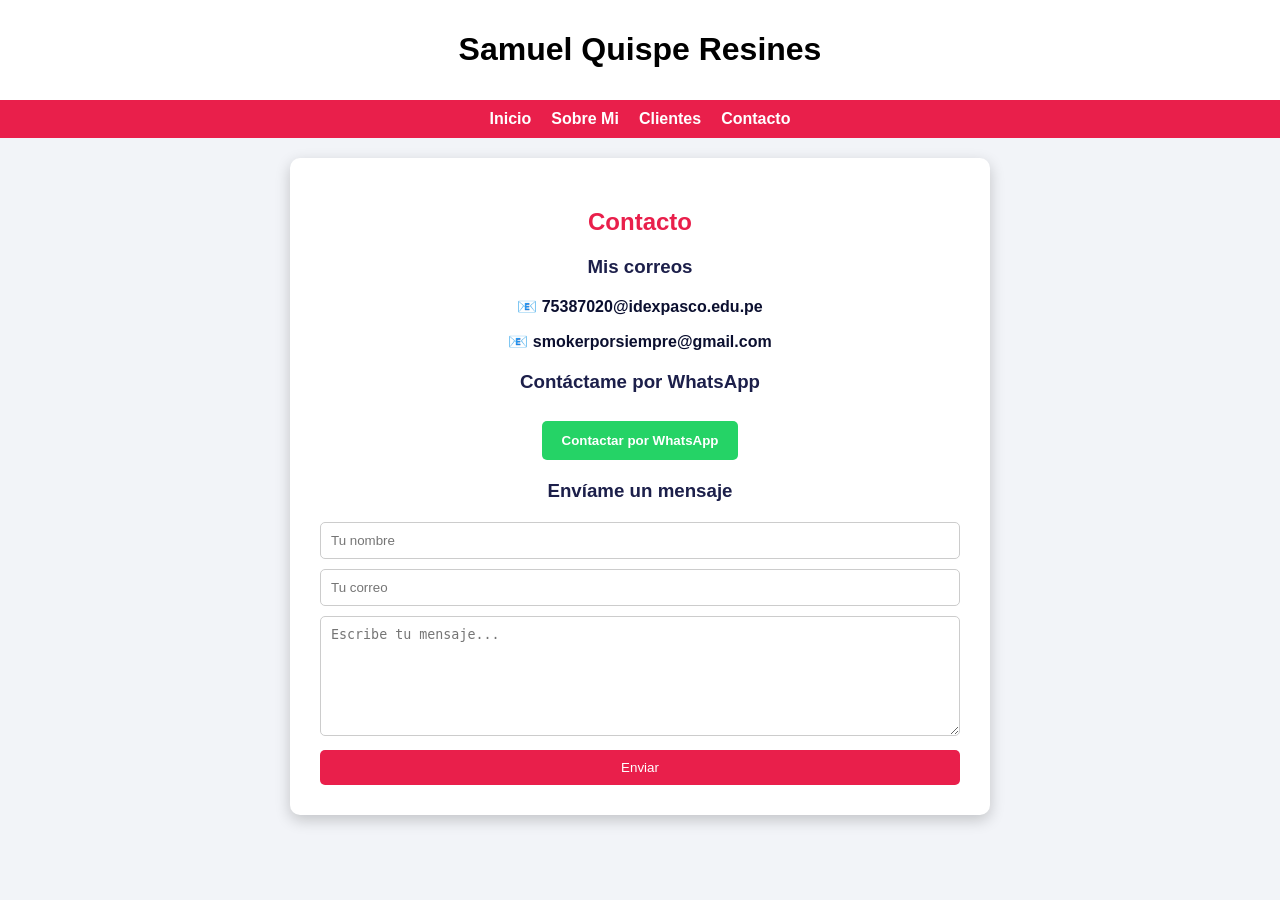
==== contacto.html @ f8db615c "Primer commit del proyecto web" ====
<!DOCTYPE html>
<html lang="es">
<head>
    <meta charset="UTF-8">
    <meta name="viewport" content="width=device-width, initial-scale=1.0">
    <title>Contacto</title>

    <!-- CSS -->
    <link rel="stylesheet" href="CSS/stylecontacto.css">
</head>
<body>

    <!-- HEADER -->
    <header>
        <h1>Samuel Quispe Resines</h1>
    </header>

    <!-- NAV -->
    <nav>
        <a href="index.html">Inicio</a>
        <a href="sobremi.html">Sobre Mi</a>
        <a href="clientes.html">Clientes</a>
        <a href="contacto.html">Contacto</a>
    </nav>

    <!-- MAIN -->
    <main>

        <h2>Contacto</h2>

        <!-- CORREOS -->
        <section class="correos">
            <h3>Mis correos</h3>

            <p>
                📧 <a href="mailto:75387020@idexpasco.edu.pe">
                75387020@idexpasco.edu.pe</a>
            </p>

            <p>
                📧 <a href="mailto:smokerporsiempre@gmail.com">
                smokerporsiempre@gmail.com</a>
            </p>
        </section>

        <!-- WHATSAPP -->
        <section class="whatsapp">
            <h3>Contáctame por WhatsApp</h3>

            <a href="https://wa.me/51997272793" target="_blank">
                <button>Contactar por WhatsApp</button>
            </a>
        </section>

        <!-- FORMULARIO FUNCIONAL -->
        <section class="formulario">
            <h3>Envíame un mensaje</h3>

            <form action="https://formspree.io/f/xwpogqyr" method="POST">
                
                <input type="text" name="nombre" placeholder="Tu nombre" required>

                <input type="email" name="email" placeholder="Tu correo" required>

                <textarea name="mensaje" placeholder="Escribe tu mensaje..." required></textarea>

                <button type="submit">Enviar</button>

            </form>
        </section>

    </main>

</body>
</html>
---- CSS/stylecontacto.css ----
/* VARIABLES */
:root {
    --blanco: #ffffff;
    --oscuro: #0b0f2f;
    --primario: #1c1f4a;
    --secundario: #e91f4b;
    --grisClaro: #f2f4f8;
}

/* RESET */
html {
    font-size: 62.5%;
    box-sizing: border-box;
}
*, *:before, *:after {
    box-sizing: inherit;
}

/* BODY */
body {
    font-size: 16px;
    font-family: Arial, Helvetica, sans-serif;
    background-color: var(--grisClaro);
    margin: 0;
}

/* HEADER */
header {
    text-align: center;
    background-color: var(--blanco);
    padding: 1rem;
    font-weight: bold;
}

/* NAV */
nav {
    background-color: var(--secundario);
    display: flex;
    justify-content: center;
    gap: 2rem;
    padding: 1rem;
}

nav a {
    color: var(--blanco);
    text-decoration: none;
    font-weight: bold;
}

nav a:hover {
    text-decoration: underline;
}

/* MAIN */
main {
    max-width: 700px;
    margin: 2rem auto;
    background-color: var(--blanco);
    padding: 3rem;
    border-radius: 1rem;
    box-shadow: 0px 5px 15px rgba(0,0,0,0.2);
    text-align: center;
}

/* TITULOS */
h2 {
    color: var(--secundario);
    margin-bottom: 2rem;
}

h3 {
    margin-top: 2rem;
    color: var(--primario);
}

/* CORREOS */
.correos a {
    color: var(--oscuro);
    text-decoration: none;
    font-weight: bold;
}

.correos a:hover {
    color: var(--secundario);
}

/* WHATSAPP */
.whatsapp button {
    background-color: #25D366;
    color: white;
    border: none;
    padding: 1.2rem 2rem;
    border-radius: .5rem;
    cursor: pointer;
    margin-top: 1rem;
    font-weight: bold;
}

.whatsapp button:hover {
    transform: scale(1.05);
}

/* FORMULARIO */
.formulario form {
    margin-top: 2rem;
}

.formulario input,
.formulario textarea {
    width: 100%;
    margin-bottom: 1rem;
    padding: 1rem;
    border-radius: .5rem;
    border: 1px solid #ccc;
}

.formulario textarea {
    height: 120px;
}

/* BOTON */
.formulario button {
    background-color: var(--secundario);
    color: white;
    border: none;
    padding: 1rem;
    width: 100%;
    border-radius: .5rem;
    cursor: pointer;
}

.formulario button:hover {
    background-color: var(--primario);
}
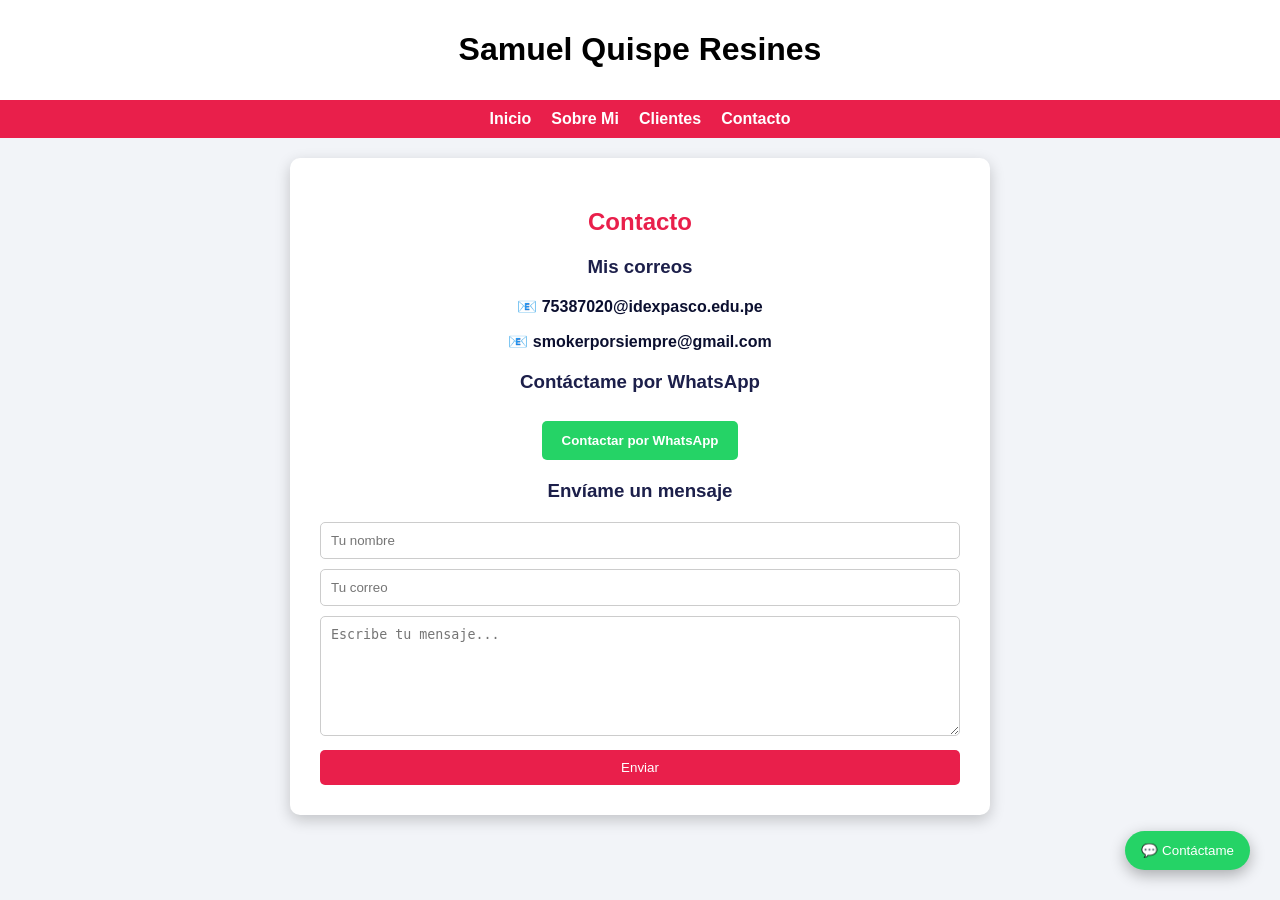
==== commit 104021b2: "Modificando y aumentado js" ====
--- a/contacto.html
+++ b/contacto.html
@@ -8,6 +8,7 @@
     <!-- CSS -->
     <link rel="stylesheet" href="CSS/stylecontacto.css">
 </head>
+<script src="js/script.js"></script>
 <body>
 
     <!-- HEADER -->
@@ -71,5 +72,8 @@
 
     </main>
 
+    <!-- BOTÓN CHAT (AGREGADO 👇) -->
+    <button id="btnChat">💬 Contáctame</button>
+
 </body>
 </html>
--- a/CSS/stylecontacto.css
+++ b/CSS/stylecontacto.css
@@ -131,4 +131,24 @@
 
 .formulario button:hover {
     background-color: var(--primario);
+}
+
+#btnChat {
+    position: fixed;
+    bottom: 30px;
+    right: 30px;
+
+    background-color: #25D366;
+    color: white;
+    border: none;
+    padding: 12px 16px;
+    border-radius: 50px;
+    cursor: pointer;
+
+    box-shadow: 0 5px 15px rgba(0,0,0,0.3);
+    transition: 0.3s;
+}
+
+#btnChat:hover {
+    transform: scale(1.1);
 }
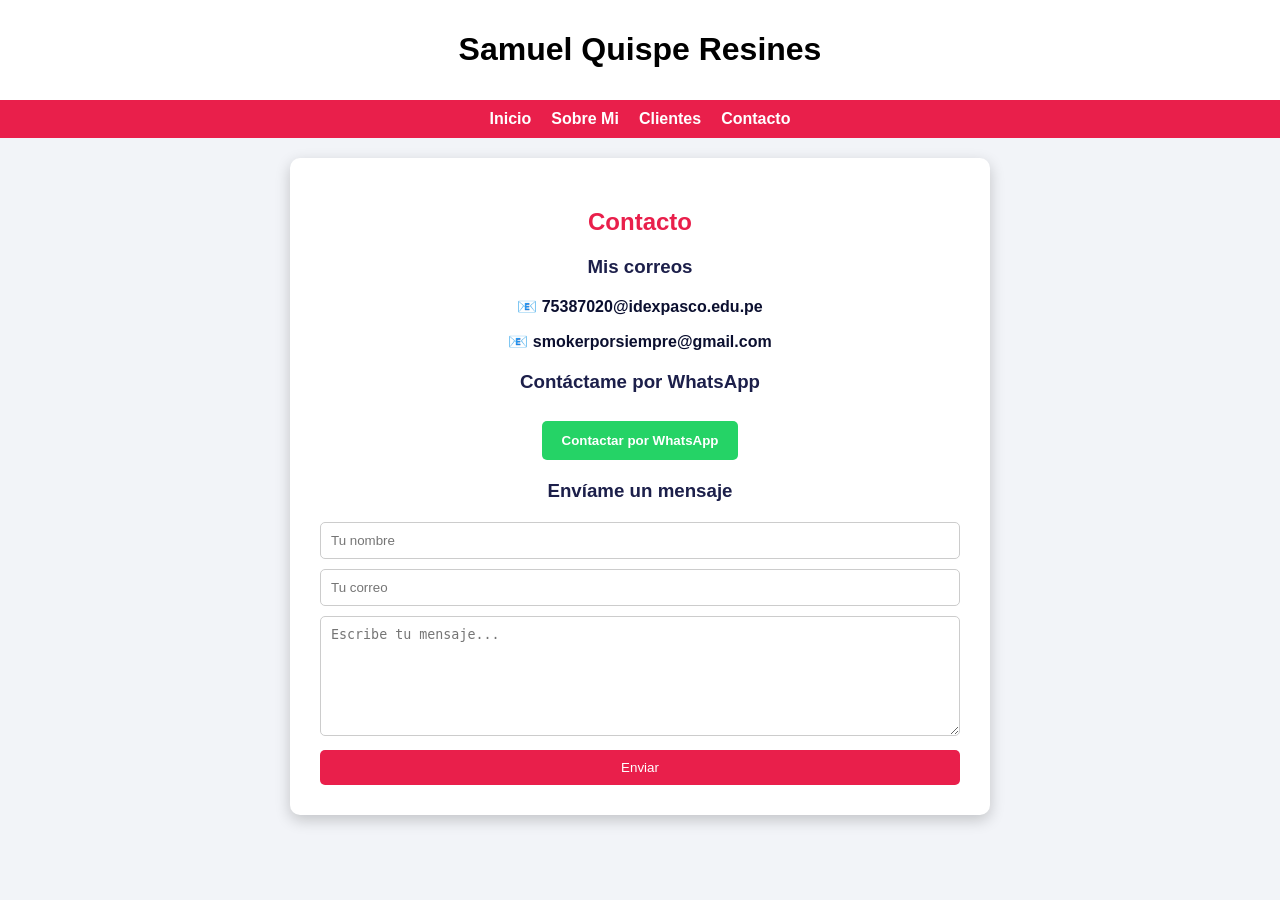
==== commit 94bb7c4a: "Modificando y aumentado js" ====
--- a/contacto.html
+++ b/contacto.html
@@ -72,8 +72,5 @@
 
     </main>
 
-    <!-- BOTÓN CHAT (AGREGADO 👇) -->
-    <button id="btnChat">💬 Contáctame</button>
-
 </body>
 </html>
